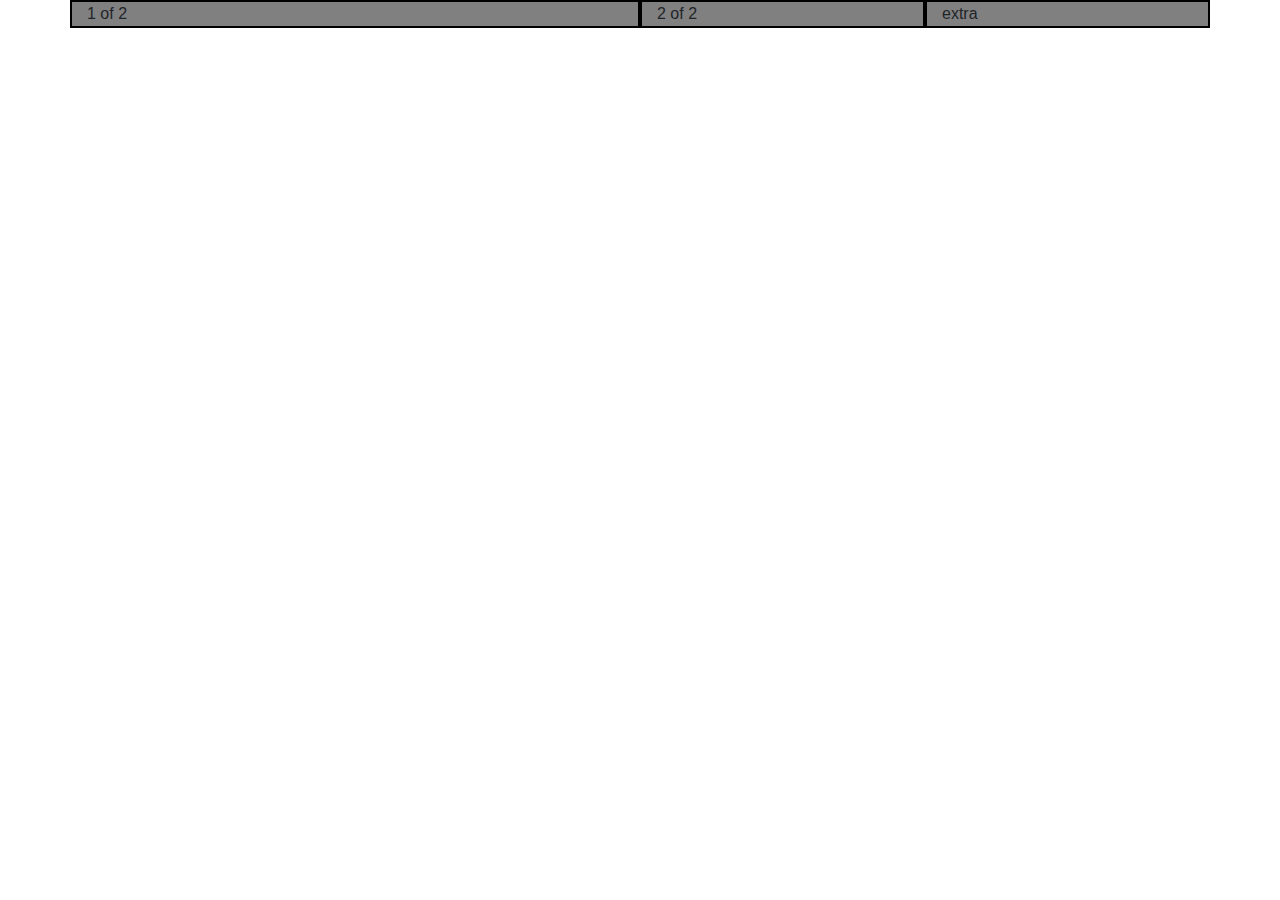
==== index.html @ 1044f065 "bootstrap 4 example" ====
<!DOCTYPE html>
<html>
<head>
    <title>Bootstrap</title>
    <link rel="stylesheet" href="https://stackpath.bootstrapcdn.com/bootstrap/4.4.1/css/bootstrap.min.css" integrity="sha384-Vkoo8x4CGsO3+Hhxv8T/Q5PaXtkKtu6ug5TOeNV6gBiFeWPGFN9MuhOf23Q9Ifjh" crossorigin="anonymous">
    <link rel="stylesheet" type="text/css" href="style.css">
</head>
<body>
    <div class="container">
        <div class="row">
            <div class="col col-sm-6">
                1 of 2
            </div>
            <div class="col col-sm-3">
                2 of 2
            </div>
            <div class="col col-sm-3">
                extra
            </div>
        </div>
    </div>
    <script src="https://code.jquery.com/jquery-3.4.1.slim.min.js" integrity="sha384-J6qa4849blE2+poT4WnyKhv5vZF5SrPo0iEjwBvKU7imGFAV0wwj1yYfoRSJoZ+n" crossorigin="anonymous"></script>
    <script src="https://cdn.jsdelivr.net/npm/popper.js@1.16.0/dist/umd/popper.min.js" integrity="sha384-Q6E9RHvbIyZFJoft+2mJbHaEWldlvI9IOYy5n3zV9zzTtmI3UksdQRVvoxMfooAo" crossorigin="anonymous"></script>
    <script src="https://stackpath.bootstrapcdn.com/bootstrap/4.4.1/js/bootstrap.min.js" integrity="sha384-wfSDF2E50Y2D1uUdj0O3uMBJnjuUD4Ih7YwaYd1iqfktj0Uod8GCExl3Og8ifwB6" crossorigin="anonymous"></script>
</body>
</html>
---- style.css ----
.col {
    background-color: gray;
    border: 2px solid black;
}
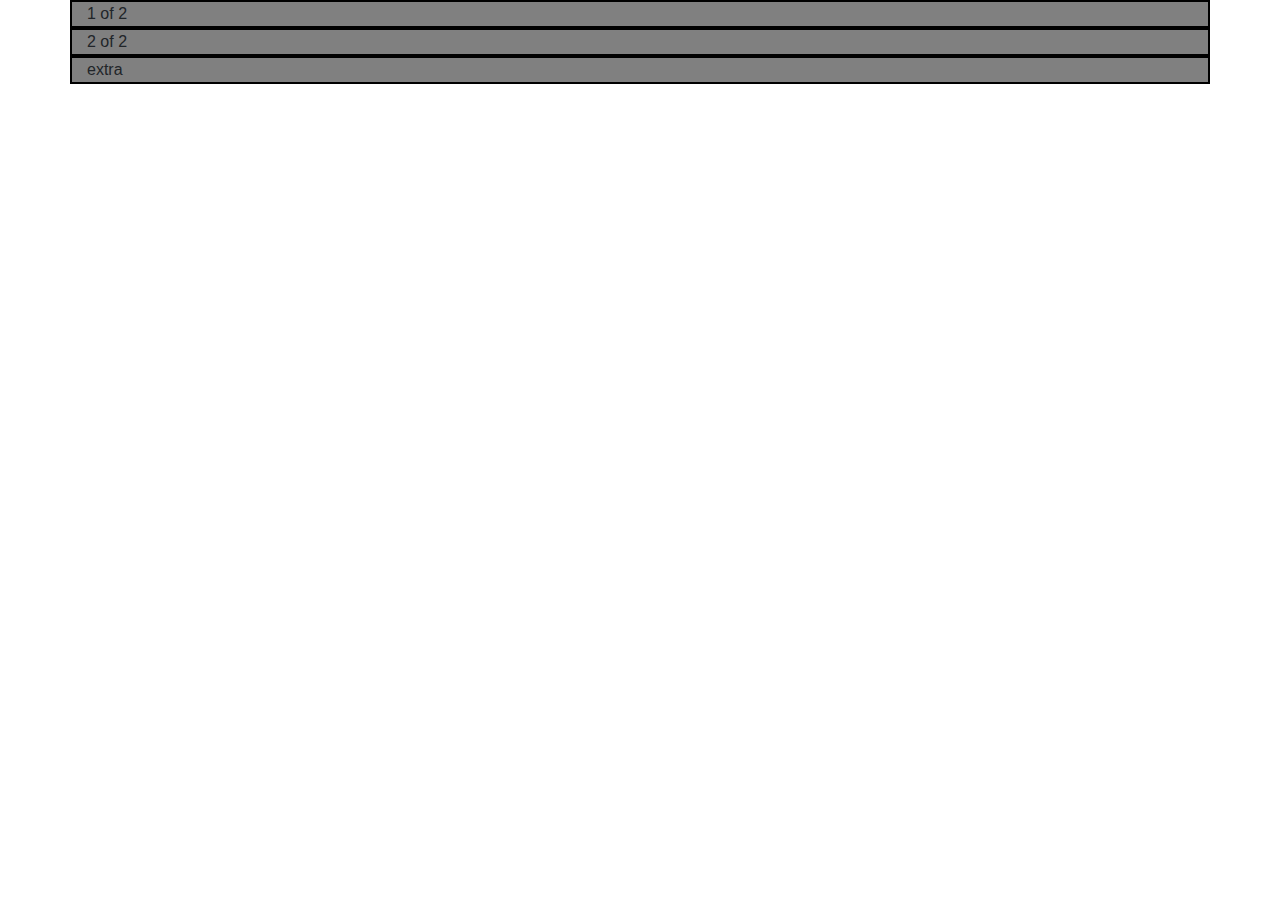
==== commit 43d3eb13: "responsive grid md to large" ====
--- a/index.html
+++ b/index.html
@@ -8,13 +8,13 @@
 <body>
     <div class="container">
         <div class="row">
-            <div class="col col-sm-6">
+            <div class="col col-md-12 col-lg-12">
                 1 of 2
             </div>
-            <div class="col col-sm-3">
+            <div class="col col-md-6 col-lg-12">
                 2 of 2
             </div>
-            <div class="col col-sm-3">
+            <div class="col col-md-6 col-lg-12">
                 extra
             </div>
         </div>
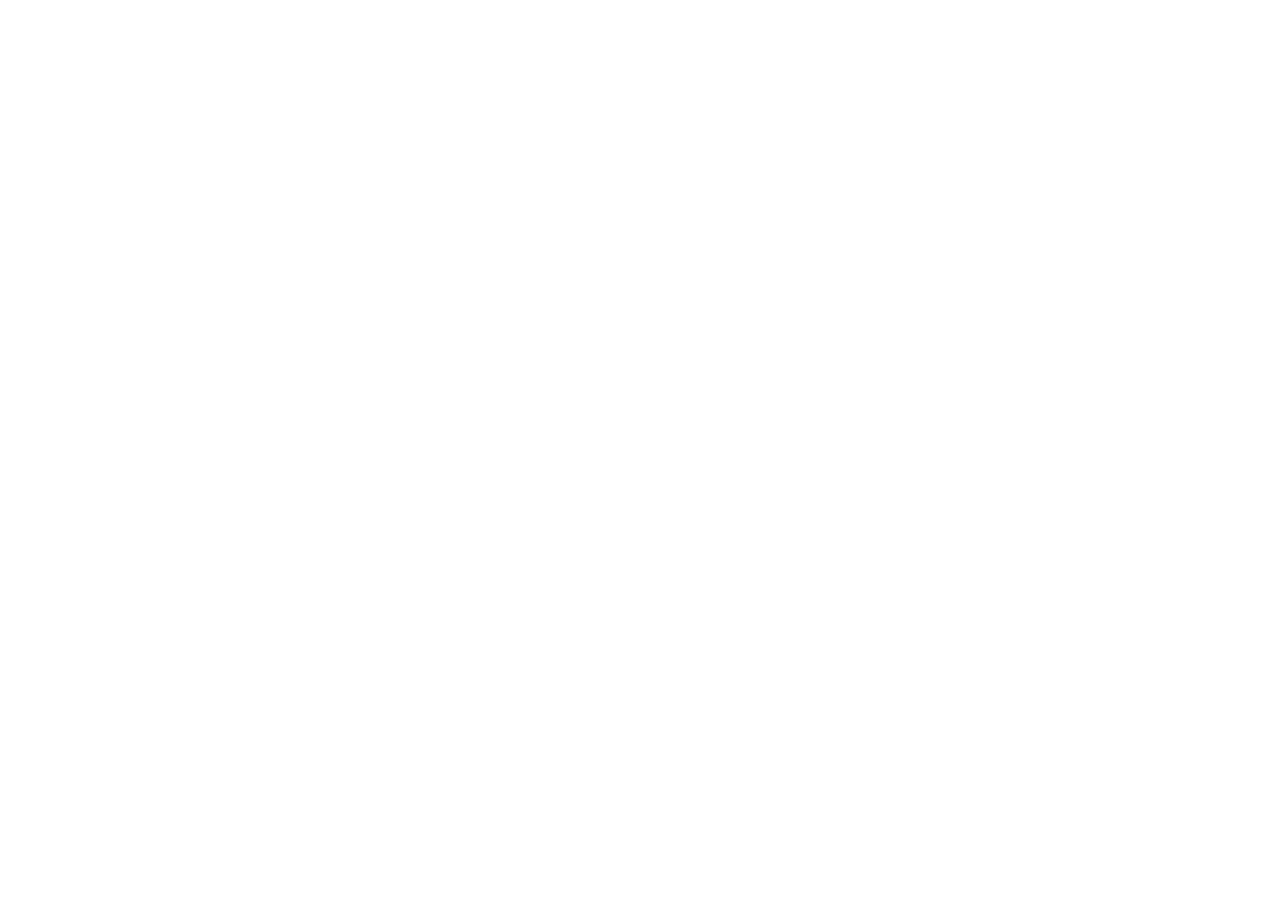
==== commit 4f3f4623: "startup landing page base" ====
--- a/index.html
+++ b/index.html
@@ -1,26 +1,18 @@
 <!DOCTYPE html>
 <html>
-<head>
-    <title>Bootstrap</title>
-    <link rel="stylesheet" href="https://stackpath.bootstrapcdn.com/bootstrap/4.4.1/css/bootstrap.min.css" integrity="sha384-Vkoo8x4CGsO3+Hhxv8T/Q5PaXtkKtu6ug5TOeNV6gBiFeWPGFN9MuhOf23Q9Ifjh" crossorigin="anonymous">
+  <head>
+    <title>Startup</title>
+
+    <!-- Google Fonts -->
+    <link href="https://fonts.googleapis.com/css?family=Montserrat" rel="stylesheet">
+
+    <!-- Bootstrap CSS from a CDN. This way you don't have to include the bootstrap file yourself -->
+    <link rel="stylesheet" href="https://stackpath.bootstrapcdn.com/bootstrap/4.3.1/css/bootstrap.min.css" integrity="sha384-ggOyR0iXCbMQv3Xipma34MD+dH/1fQ784/j6cY/iJTQUOhcWr7x9JvoRxT2MZw1T" crossorigin="anonymous">
+
+    <!-- Your own stylesheet -->
     <link rel="stylesheet" type="text/css" href="style.css">
-</head>
-<body>
-    <div class="container">
-        <div class="row">
-            <div class="col col-md-12 col-lg-12">
-                1 of 2
-            </div>
-            <div class="col col-md-6 col-lg-12">
-                2 of 2
-            </div>
-            <div class="col col-md-6 col-lg-12">
-                extra
-            </div>
-        </div>
-    </div>
-    <script src="https://code.jquery.com/jquery-3.4.1.slim.min.js" integrity="sha384-J6qa4849blE2+poT4WnyKhv5vZF5SrPo0iEjwBvKU7imGFAV0wwj1yYfoRSJoZ+n" crossorigin="anonymous"></script>
-    <script src="https://cdn.jsdelivr.net/npm/popper.js@1.16.0/dist/umd/popper.min.js" integrity="sha384-Q6E9RHvbIyZFJoft+2mJbHaEWldlvI9IOYy5n3zV9zzTtmI3UksdQRVvoxMfooAo" crossorigin="anonymous"></script>
-    <script src="https://stackpath.bootstrapcdn.com/bootstrap/4.4.1/js/bootstrap.min.js" integrity="sha384-wfSDF2E50Y2D1uUdj0O3uMBJnjuUD4Ih7YwaYd1iqfktj0Uod8GCExl3Og8ifwB6" crossorigin="anonymous"></script>
-</body>
-</html>+  </head>
+  <body>
+
+  </body>
+</html>
--- a/style.css
+++ b/style.css
@@ -1,4 +1,6 @@
-.col {
-    background-color: gray;
-    border: 2px solid black;
+body,
+html {
+  width: 100%;
+  height: 100%;
+  font-family: 'Montserrat', sans-serif;
 }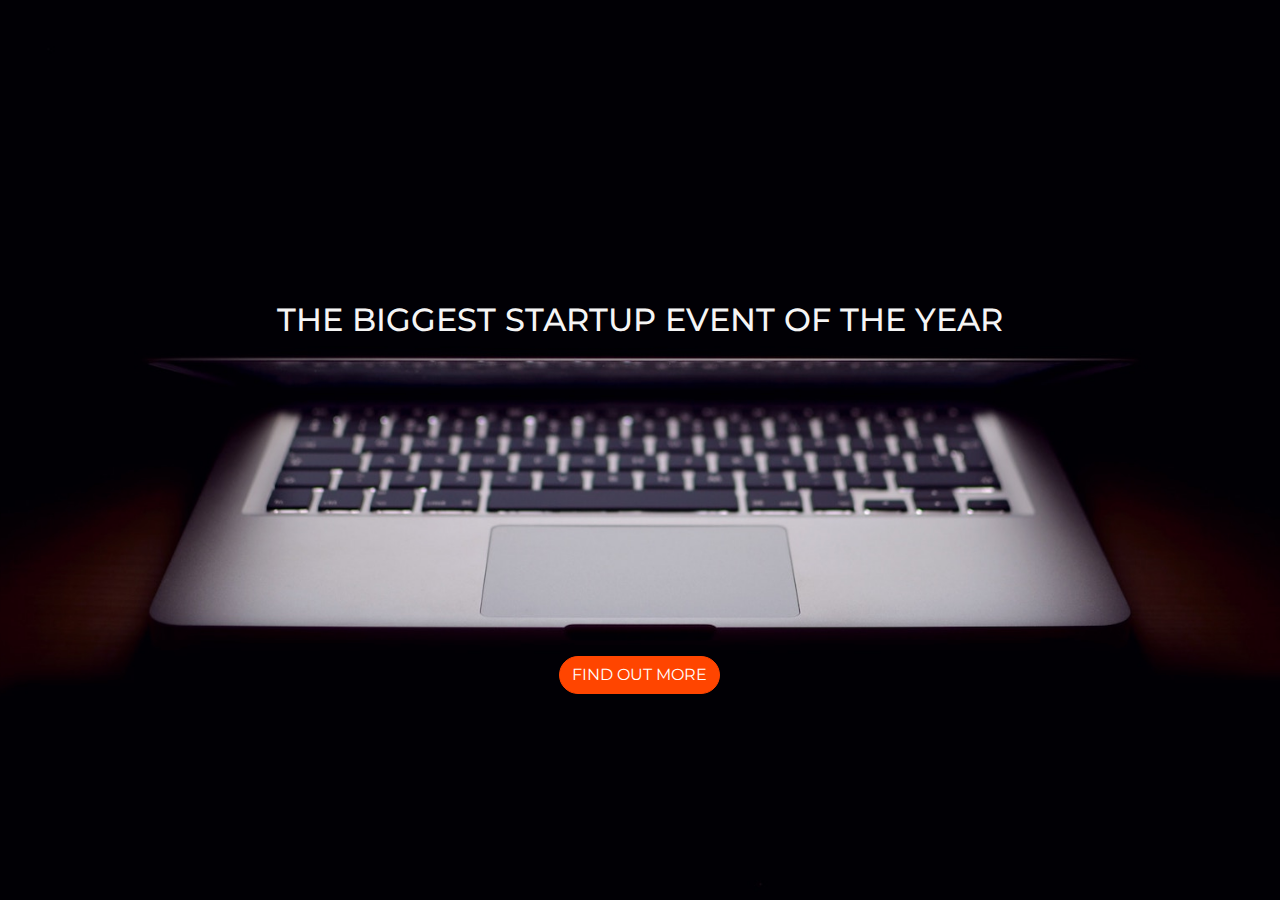
==== commit 04e0fdfe: "my solution" ====
--- a/index.html
+++ b/index.html
@@ -13,6 +13,19 @@
     <link rel="stylesheet" type="text/css" href="style.css">
   </head>
   <body>
-
+    <div class="background container-fluid">
+      <div class="row">
+        <div class="col align-self-end header-title">
+          <h2>the biggest startup event of the year</h2>
+        </div>
+      </div>
+      <div class="row">
+        <div class="col-4"></div>
+        <div class="col-4 text-center find-btn">
+          <input class="btn btn-primary rounded-pill" type="button" value= "find out more">
+        </div>
+        <div class="col-4"></div>
+      </div>
+    </div>
   </body>
 </html>
--- a/style.css
+++ b/style.css
@@ -3,4 +3,41 @@
   width: 100%;
   height: 100%;
   font-family: 'Montserrat', sans-serif;
-}+}
+
+.background{
+  width: 100%;
+  height: 100%;
+  background-image: url("header.jpg");
+  /* Center and scale the image nicely */
+  background-position: center;
+  background-repeat: no-repeat;
+  background-size: cover;
+}
+
+.row {
+  height: 50%;
+}
+
+h2 {
+  text-align: center;
+  text-transform: uppercase;
+  vertical-align: bottom;
+  color: whitesmoke;
+}
+
+.header-title {
+  margin-bottom: 8%;
+}
+
+.find-btn {
+  margin-top: auto;
+  margin-bottom: auto;
+}
+
+.btn-primary {
+  text-align: center;
+  text-transform: uppercase;
+  background-color: orangered;
+  border-color: orangered;
+}
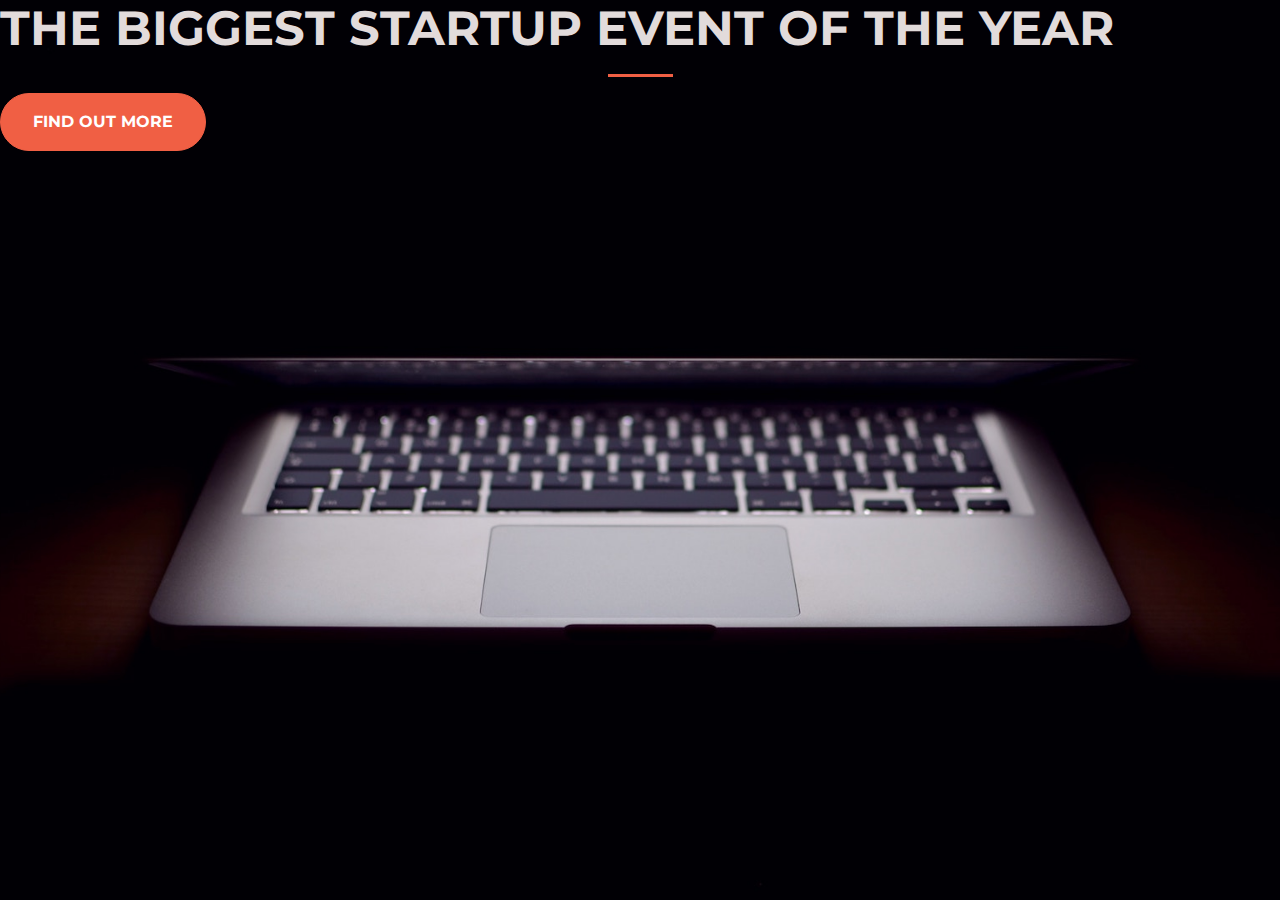
==== commit b1937872: "fonts & button style" ====
--- a/index.html
+++ b/index.html
@@ -2,6 +2,9 @@
 <html>
   <head>
     <title>Startup</title>
+    <!-- Required meta tags -->
+    <meta charset="utf-8">
+    <meta name="viewport" content="width=device-width, initial-scale=1, shrink-to-fit=no">
 
     <!-- Google Fonts -->
     <link href="https://fonts.googleapis.com/css?family=Montserrat" rel="stylesheet">
@@ -13,19 +16,8 @@
     <link rel="stylesheet" type="text/css" href="style.css">
   </head>
   <body>
-    <div class="background container-fluid">
-      <div class="row">
-        <div class="col align-self-end header-title">
-          <h2>the biggest startup event of the year</h2>
-        </div>
-      </div>
-      <div class="row">
-        <div class="col-4"></div>
-        <div class="col-4 text-center find-btn">
-          <input class="btn btn-primary rounded-pill" type="button" value= "find out more">
-        </div>
-        <div class="col-4"></div>
-      </div>
-    </div>
+    <h1 class="text-uppercase"><strong>the biggest startup event of the year</strong></h1>
+    <hr>
+    <button class="btn btn-primary btn-xl rounded-pill">find out more</button>
   </body>
 </html>
--- a/style.css
+++ b/style.css
@@ -3,14 +3,50 @@
   width: 100%;
   height: 100%;
   font-family: 'Montserrat', sans-serif;
+  background: url(header.jpg) no-repeat center center fixed;
+  -webkit-background-size: cover;
+  -moz-background-size: cover;
+  -o-background-size: cover;
+  background-size: cover;
 }
 
-.background{
+h1 {
+  font-size: 3rem;
+  color: #e2dbdb;
+}
+
+hr {
+  border-color: #F05F44;
+  border-width: 3px;
+  max-width: 65px;
+}
+
+.btn {
+  font-weight: 700;
+  border-radius: 300px;
+  text-transform: uppercase;
+}
+
+.btn-primary {
+  background-color: #F05F44;
+  border-color: #F05F44;
+}
+
+.btn-primary:hover {
+  background-color: #ee4b08;
+  border-color: #ee4b08;
+  border-width: 4px;
+}
+
+.btn-xl {
+  padding: 1rem 2rem;
+}
+/* .background{
   width: 100%;
   height: 100%;
-  background-image: url("header.jpg");
+  background-image: url("header.jpg");*/
   /* Center and scale the image nicely */
-  background-position: center;
+  /* background-position: center;
   background-repeat: no-repeat;
   background-size: cover;
 }
@@ -19,7 +55,8 @@
   height: 50%;
 }
 
-h2 {
+
+h1 {
   text-align: center;
   text-transform: uppercase;
   vertical-align: bottom;
@@ -40,4 +77,4 @@
   text-transform: uppercase;
   background-color: orangered;
   border-color: orangered;
-}
+} */
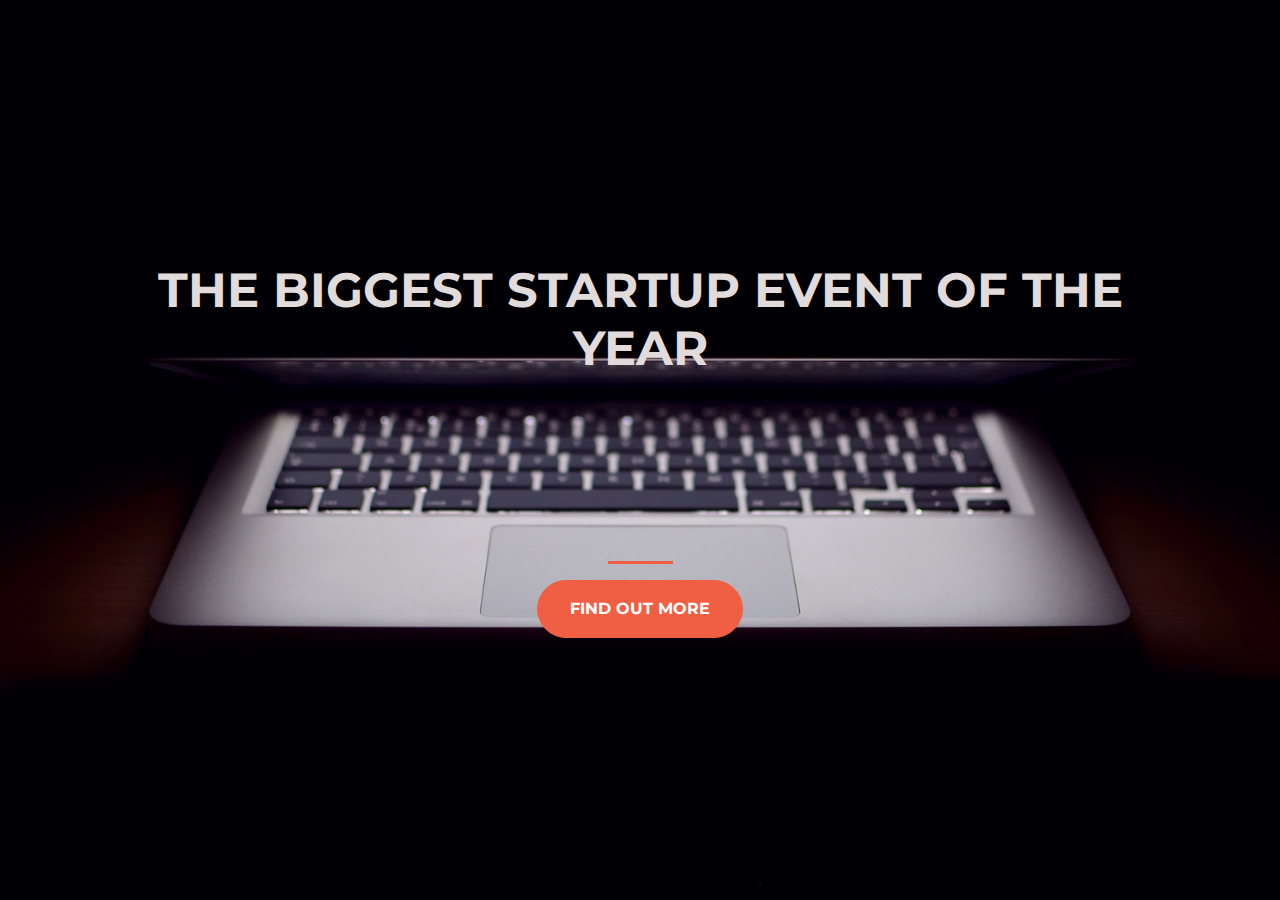
==== commit 3f90ae8b: "align with flex" ====
--- a/index.html
+++ b/index.html
@@ -16,8 +16,17 @@
     <link rel="stylesheet" type="text/css" href="style.css">
   </head>
   <body>
-    <h1 class="text-uppercase"><strong>the biggest startup event of the year</strong></h1>
-    <hr>
-    <button class="btn btn-primary btn-xl rounded-pill">find out more</button>
+    <div class="container d-flex align-items-center h-100">
+      <div class="row">
+        <header class="text-center col-12">
+          <h1 class="text-uppercase"><strong>the biggest startup event of the year</strong></h1>
+        </header>
+        <div class="buffer col-12"></div>
+        <section class="text-center col-12">
+          <hr>
+          <button class="btn btn-primary btn-xl rounded-pill">find out more</button>
+        </section>
+      </div>
+    </div>
   </body>
 </html>
--- a/style.css
+++ b/style.css
@@ -19,6 +19,10 @@
   border-color: #F05F44;
   border-width: 3px;
   max-width: 65px;
+}
+
+.buffer {
+height: 10rem; /* 50px */
 }
 
 .btn {
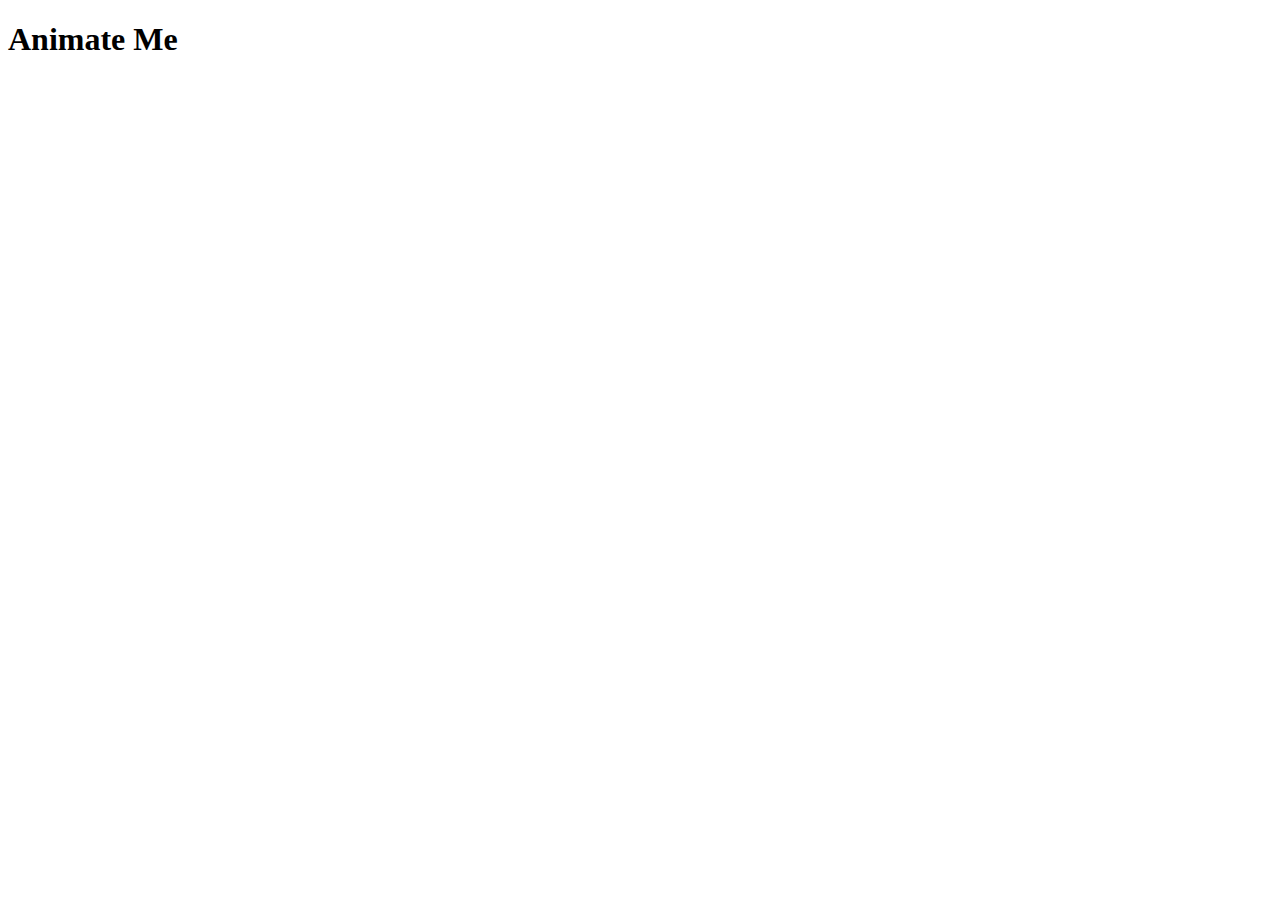
==== commit df323bce: "css animate" ====
--- a/index.html
+++ b/index.html
@@ -1,32 +1,10 @@
 <!DOCTYPE html>
 <html>
   <head>
-    <title>Startup</title>
-    <!-- Required meta tags -->
-    <meta charset="utf-8">
-    <meta name="viewport" content="width=device-width, initial-scale=1, shrink-to-fit=no">
-
-    <!-- Google Fonts -->
-    <link href="https://fonts.googleapis.com/css?family=Montserrat" rel="stylesheet">
-
-    <!-- Bootstrap CSS from a CDN. This way you don't have to include the bootstrap file yourself -->
-    <link rel="stylesheet" href="https://stackpath.bootstrapcdn.com/bootstrap/4.3.1/css/bootstrap.min.css" integrity="sha384-ggOyR0iXCbMQv3Xipma34MD+dH/1fQ784/j6cY/iJTQUOhcWr7x9JvoRxT2MZw1T" crossorigin="anonymous">
-
-    <!-- Your own stylesheet -->
-    <link rel="stylesheet" type="text/css" href="style.css">
+    <title>Animate.css</title>
+    <link rel="stylesheet" type="text/css" href="animate.css">
   </head>
   <body>
-    <div class="container d-flex align-items-center h-100">
-      <div class="row">
-        <header class="text-center col-12">
-          <h1 class="text-uppercase"><strong>the biggest startup event of the year</strong></h1>
-        </header>
-        <div class="buffer col-12"></div>
-        <section class="text-center col-12">
-          <hr>
-          <button class="btn btn-primary btn-xl rounded-pill">find out more</button>
-        </section>
-      </div>
-    </div>
+    <h1 class="animated flip">Animate Me</h1>
   </body>
 </html>
